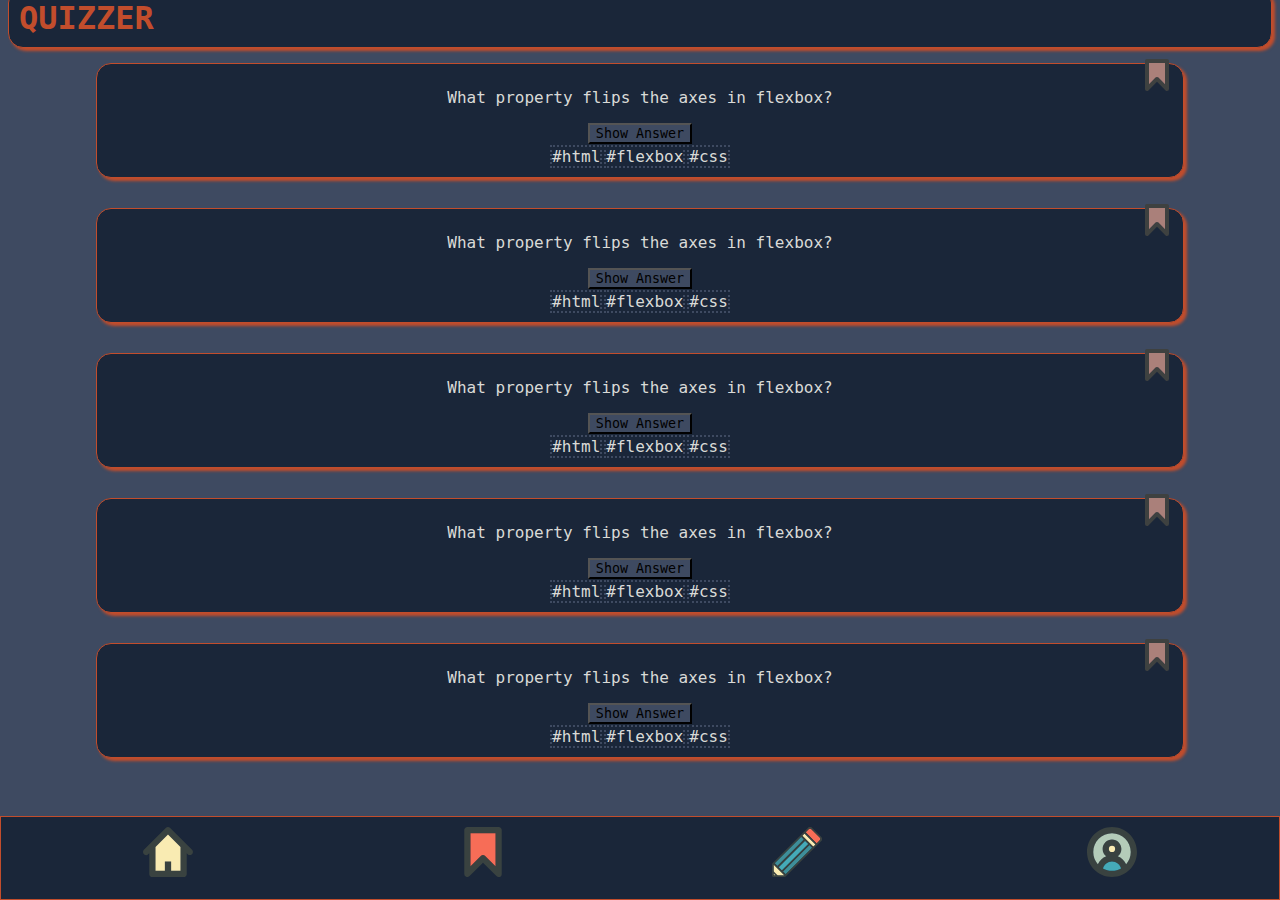
==== index.html @ 1139ff70 "add form.html navigation + basic form structure" ====
<!DOCTYPE html>
<html lang="en">
  <head>
    <meta charset="UTF-8" />
    <meta http-equiv="X-UA-Compatible" content="IE=edge" />
    <meta name="viewport" content="width=device-width, initial-scale=1.0" />
    <title>QUIZZER - Cool Quiz</title>
    <link rel="stylesheet" href="./styles.css" />
    <script src="./index.js" defer></script>
  </head>
  <body>
    <header>
      <h1>QUIZZER</h1>
    </header>
    <main>
      <section class="qcard_container">
        <section class="qcard">
          <svg
            data-js="qcard__bookmark"
            class="qcard__bookmark"
            xml:space="preserve"
            version="1.0"
            viewBox="0 0 64 64"
            height="1em"
            width="1em"
          >
            <path
              fill="#394240"
              d="M52 63.999a3.998 3.998 0 0 1-2.828-1.172L32 45.655 14.828 62.827a3.995 3.995 0 0 1-4.359.867A3.996 3.996 0 0 1 8 59.999v-56c0-2.211 1.789-4 4-4h40c2.211 0 4 1.789 4 4v56a3.996 3.996 0 0 1-4 4zm-20-28c1.023 0 2.047.391 2.828 1.172L48 50.343V7.999H16v42.344l13.172-13.172A3.988 3.988 0 0 1 32 35.999z"
            />
            <path
              fill="#F76D57"
              d="M32 35.999c1.023 0 2.047.391 2.828 1.172L48 50.343V7.999H16v42.344l13.172-13.172A3.988 3.988 0 0 1 32 35.999z"
            />
          </svg>
          <p class="qcard__question" data-js="qcard__question">
            What property flips the axes in flexbox?
          </p>
          <!-- Frage 1 -->
          <p
            class="qcard__answer qcard__answerButton--hidden"
            data-js="qcard__answer"
          >
            Answer: flex-direction
          </p>
          <button class="qcard__answerButton" data-js="qcard__answerButton">
            Show Answer
          </button>
          <ul class="qcard__taglist" role="list">
            <li class="qcard__taglist__tag">#html</li>
            <li class="qcard__taglist__tag">#flexbox</li>
            <li class="qcard__taglist__tag">#css</li>
          </ul>
        </section>
        <section class="qcard">
          <svg
            data-js="qcard__bookmark"
            class="qcard__bookmark"
            xml:space="preserve"
            version="1.0"
            viewBox="0 0 64 64"
            height="1em"
            width="1em"
          >
            <path
              fill="#394240"
              d="M52 63.999a3.998 3.998 0 0 1-2.828-1.172L32 45.655 14.828 62.827a3.995 3.995 0 0 1-4.359.867A3.996 3.996 0 0 1 8 59.999v-56c0-2.211 1.789-4 4-4h40c2.211 0 4 1.789 4 4v56a3.996 3.996 0 0 1-4 4zm-20-28c1.023 0 2.047.391 2.828 1.172L48 50.343V7.999H16v42.344l13.172-13.172A3.988 3.988 0 0 1 32 35.999z"
            />
            <path
              fill="#F76D57"
              d="M32 35.999c1.023 0 2.047.391 2.828 1.172L48 50.343V7.999H16v42.344l13.172-13.172A3.988 3.988 0 0 1 32 35.999z"
            />
          </svg>
          <p class="qcard__question" data-js="qcard__question">
            What property flips the axes in flexbox?
          </p>
          <!-- Frage 2 -->
          <p
            class="qcard__answer qcard__answerButton--hidden"
            data-js="qcard__answer"
          >
            Answer: flex-direction
          </p>
          <button class="qcard__answerButton" data-js="qcard__answerButton">
            Show Answer
          </button>
          <ul class="qcard__taglist" role="list">
            <li class="qcard__taglist__tag">#html</li>
            <li class="qcard__taglist__tag">#flexbox</li>
            <li class="qcard__taglist__tag">#css</li>
          </ul>
        </section>
        <section class="qcard">
          <svg
            data-js="qcard__bookmark"
            class="qcard__bookmark"
            xml:space="preserve"
            version="1.0"
            viewBox="0 0 64 64"
            height="1em"
            width="1em"
          >
            <path
              fill="#394240"
              d="M52 63.999a3.998 3.998 0 0 1-2.828-1.172L32 45.655 14.828 62.827a3.995 3.995 0 0 1-4.359.867A3.996 3.996 0 0 1 8 59.999v-56c0-2.211 1.789-4 4-4h40c2.211 0 4 1.789 4 4v56a3.996 3.996 0 0 1-4 4zm-20-28c1.023 0 2.047.391 2.828 1.172L48 50.343V7.999H16v42.344l13.172-13.172A3.988 3.988 0 0 1 32 35.999z"
            />
            <path
              fill="#F76D57"
              d="M32 35.999c1.023 0 2.047.391 2.828 1.172L48 50.343V7.999H16v42.344l13.172-13.172A3.988 3.988 0 0 1 32 35.999z"
            />
          </svg>
          <p class="qcard__question" data-js="qcard__question">
            What property flips the axes in flexbox?
          </p>
          <!-- Frage 3 -->
          <p
            class="qcard__answer qcard__answerButton--hidden"
            data-js="qcard__answer"
          >
            Answer: flex-direction
          </p>
          <button class="qcard__answerButton" data-js="qcard__answerButton">
            Show Answer
          </button>
          <ul class="qcard__taglist" role="list">
            <li class="qcard__taglist__tag">#html</li>
            <li class="qcard__taglist__tag">#flexbox</li>
            <li class="qcard__taglist__tag">#css</li>
          </ul>
        </section>
        <section class="qcard">
          <svg
            data-js="qcard__bookmark"
            class="qcard__bookmark"
            xml:space="preserve"
            version="1.0"
            viewBox="0 0 64 64"
            height="1em"
            width="1em"
          >
            <path
              fill="#394240"
              d="M52 63.999a3.998 3.998 0 0 1-2.828-1.172L32 45.655 14.828 62.827a3.995 3.995 0 0 1-4.359.867A3.996 3.996 0 0 1 8 59.999v-56c0-2.211 1.789-4 4-4h40c2.211 0 4 1.789 4 4v56a3.996 3.996 0 0 1-4 4zm-20-28c1.023 0 2.047.391 2.828 1.172L48 50.343V7.999H16v42.344l13.172-13.172A3.988 3.988 0 0 1 32 35.999z"
            />
            <path
              fill="#F76D57"
              d="M32 35.999c1.023 0 2.047.391 2.828 1.172L48 50.343V7.999H16v42.344l13.172-13.172A3.988 3.988 0 0 1 32 35.999z"
            />
          </svg>
          <p class="qcard__question" data-js="qcard__question">
            What property flips the axes in flexbox?
          </p>
          <!-- Frage 4 -->
          <p
            class="qcard__answer qcard__answerButton--hidden"
            data-js="qcard__answer"
          >
            Answer: flex-direction
          </p>
          <button class="qcard__answerButton" data-js="qcard__answerButton">
            Show Answer
          </button>
          <ul class="qcard__taglist" role="list">
            <li class="qcard__taglist__tag">#html</li>
            <li class="qcard__taglist__tag">#flexbox</li>
            <li class="qcard__taglist__tag">#css</li>
          </ul>
        </section>
        <section class="qcard">
          <svg
            data-js="qcard__bookmark"
            class="qcard__bookmark"
            xml:space="preserve"
            version="1.0"
            viewBox="0 0 64 64"
            height="1em"
            width="1em"
          >
            <path
              fill="#394240"
              d="M52 63.999a3.998 3.998 0 0 1-2.828-1.172L32 45.655 14.828 62.827a3.995 3.995 0 0 1-4.359.867A3.996 3.996 0 0 1 8 59.999v-56c0-2.211 1.789-4 4-4h40c2.211 0 4 1.789 4 4v56a3.996 3.996 0 0 1-4 4zm-20-28c1.023 0 2.047.391 2.828 1.172L48 50.343V7.999H16v42.344l13.172-13.172A3.988 3.988 0 0 1 32 35.999z"
            />
            <path
              fill="#F76D57"
              d="M32 35.999c1.023 0 2.047.391 2.828 1.172L48 50.343V7.999H16v42.344l13.172-13.172A3.988 3.988 0 0 1 32 35.999z"
            />
          </svg>
          <p class="qcard__question" data-js="qcard__question">
            What property flips the axes in flexbox?
          </p>
          <!-- Frage 5 -->
          <p
            class="qcard__answer qcard__answerButton--hidden"
            data-js="qcard__answer"
          >
            Answer: flex-direction
          </p>
          <button class="qcard__answerButton" data-js="qcard__answerButton">
            Show Answer
          </button>
          <ul class="qcard__taglist" role="list">
            <li class="qcard__taglist__tag">#html</li>
            <li class="qcard__taglist__tag">#flexbox</li>
            <li class="qcard__taglist__tag">#css</li>
          </ul>
        </section>
      </section>
    </main>
    <!-- FOOTER -->
    <footer>
      <nav class="navmenu">
        <a href="./index.html" class="navitem" aria-label="Go to start site">
          <svg
            class="navsvg"
            xml:space="preserve"
            version="1.0"
            viewBox="0 0 64 64"
            height="1em"
            width="1em"
          >
            <path
              fill="#394240"
              d="m62.79 29.172-28-28C34.009.391 32.985 0 31.962 0s-2.047.391-2.828 1.172l-28 28c-1.562 1.566-1.484 4.016.078 5.578 1.566 1.57 3.855 1.801 5.422.234L8 33.617V60c0 2.211 1.789 4 4 4h40c2.211 0 4-1.789 4-4V33.695l1.195 1.195c1.562 1.562 3.949 1.422 5.516-.141 1.563-1.561 1.645-4.015.079-5.577zM48.001 56h-12V44h-8v12H16V25.617L31.962 9.66l16.039 16.035V56z"
            />
            <path
              fill="#F9EBB2"
              d="M48.001 56h-12V44h-8v12H16V25.617L31.962 9.66l16.039 16.035z"
            />
          </svg>
        </a>
        <a
          href="./bookmark.html"
          class="navitem"
          aria-label="Go to bookmark site"
        >
          <svg
            class="navsvg"
            xml:space="preserve"
            version="1.0"
            viewBox="0 0 64 64"
            height="1em"
            width="1em"
          >
            <path
              fill="#394240"
              d="M52 63.999a3.998 3.998 0 0 1-2.828-1.172L32 45.655 14.828 62.827a3.995 3.995 0 0 1-4.359.867A3.996 3.996 0 0 1 8 59.999v-56c0-2.211 1.789-4 4-4h40c2.211 0 4 1.789 4 4v56a3.996 3.996 0 0 1-4 4zm-20-28c1.023 0 2.047.391 2.828 1.172L48 50.343V7.999H16v42.344l13.172-13.172A3.988 3.988 0 0 1 32 35.999z"
            />
            <path
              fill="#F76D57"
              d="M32 35.999c1.023 0 2.047.391 2.828 1.172L48 50.343V7.999H16v42.344l13.172-13.172A3.988 3.988 0 0 1 32 35.999z"
            />
          </svg>
        </a>
        <a
          href="./form.html"
          class="navitem"
          aria-label="Go to create-a-question site"
        >
          <svg
            class="navsvg"
            xml:space="preserve"
            version="1.0"
            viewBox="0 0 64 64"
            height="1em"
            width="1em"
          >
            <path
              fill="#F9EBB2"
              d="M3.001 61.999a.998.998 0 0 1-1-.999l.001-13.141L16.143 62l-13.142-.001z"
            />
            <path
              fill="#F76D57"
              d="m61.414 16.729-4.259 4.259L43.013 6.845l4.258-4.257a2 2 0 0 1 2.829-.002L61.414 13.9c.781.782.78 2.047 0 2.829z"
            />
            <path
              fill="#F9EBB2"
              d="M41.6 8.259 55.741 22.4l-2.828 2.829L38.77 11.087z"
            />
            <g fill="#45AAB8">
              <path
                d="M3.414 46.444 37.356 12.5l3.536 3.537L6.95 49.98zM14.022 57.05l33.94-33.94 3.535 3.534-33.94 33.941zM8.364 51.394l33.942-33.942 4.242 4.242-33.942 33.941z"
              />
            </g>
            <path
              fill="#231F20"
              d="M40.892 16.037 6.951 49.979l-3.536-3.536 33.942-33.941zM47.963 23.109l3.535 3.534-33.94 33.941-3.536-3.535z"
              opacity=".2"
            />
            <path
              fill="#394240"
              d="M62.828 12.486 51.514 1.172a4 4 0 0 0-5.657.001L.602 46.428C-.006 47.035 0 48 0 48l.001 13.999c0 1.105.896 2 1.999 2.001h14s.963.008 1.572-.602l45.256-45.257a3.994 3.994 0 0 0 0-5.655zM2.001 61v-1.583l2.582 2.582H3.001a.998.998 0 0 1-1-.999zm5.41 1-5.41-5.41.001-8.73L16.143 62H7.411zm45.501-36.77L38.771 11.088l-1.414 1.414 3.535 3.535L6.951 49.979l1.414 1.414 33.94-33.941 4.243 4.243-33.941 33.94 1.414 1.415 33.941-33.94 3.535 3.535-33.94 33.941L3.414 46.443 41.599 8.259l14.143 14.143-2.83 2.828zm8.502-8.501-4.259 4.259L43.013 6.845l4.258-4.257a2 2 0 0 1 2.829-.002L61.414 13.9c.781.782.78 2.047 0 2.829z"
            />
          </svg>
        </a>
        <a
          href="./profile.html"
          class="navitem"
          aria-label="Go to profile site"
        >
          <svg
            class="navsvg"
            xml:space="preserve"
            version="1.0"
            viewBox="0 0 64 64"
            height="1em"
            width="1em"
          >
            <path
              fill="#394240"
              d="M32 0C14.328 0 0 14.328 0 32s14.328 32 32 32 32-14.328 32-32S49.672 0 32 0zM20.418 53.016C21.75 47.844 26.406 44 32 44s10.25 3.844 11.582 9.016C40.145 54.914 36.203 56 32 56s-8.145-1.086-11.582-2.984zM32 32c-2.211 0-4-1.789-4-4s1.789-4 4-4 4 1.789 4 4-1.789 4-4 4zm18.129 15.695c-2.141-4.668-5.992-8.367-10.789-10.266C42.156 35.234 44 31.848 44 28c0-6.625-5.371-12-12-12s-12 5.375-12 12c0 3.848 1.844 7.234 4.66 9.43-4.797 1.898-8.648 5.598-10.789 10.266C10.223 43.484 8 38.008 8 32 8 18.746 18.746 8 32 8s24 10.746 24 24c0 6.008-2.223 11.484-5.871 15.695z"
            />
            <path
              fill="#45AAB8"
              d="M20.418 53.016C21.75 47.844 26.406 44 32 44s10.25 3.844 11.582 9.016C40.145 54.914 36.203 56 32 56s-8.145-1.086-11.582-2.984z"
            />
            <circle cx="32" cy="28" r="4" fill="#F9EBB2" />
            <path
              fill="#B4CCB9"
              d="M50.129 47.695c-2.141-4.668-5.992-8.367-10.789-10.266C42.156 35.234 44 31.848 44 28c0-6.625-5.371-12-12-12s-12 5.375-12 12c0 3.848 1.844 7.234 4.66 9.43-4.797 1.898-8.648 5.598-10.789 10.266C10.223 43.484 8 38.008 8 32 8 18.746 18.746 8 32 8s24 10.746 24 24c0 6.008-2.223 11.484-5.871 15.695z"
            />
          </svg>
        </a>
      </nav>
    </footer>
  </body>
</html>
---- styles.css ----
@import "./global.css";

@import "./components/header/header.css";
@import "./components/qcard/qcard.css";
@import "./components/navigation/navigation.css";
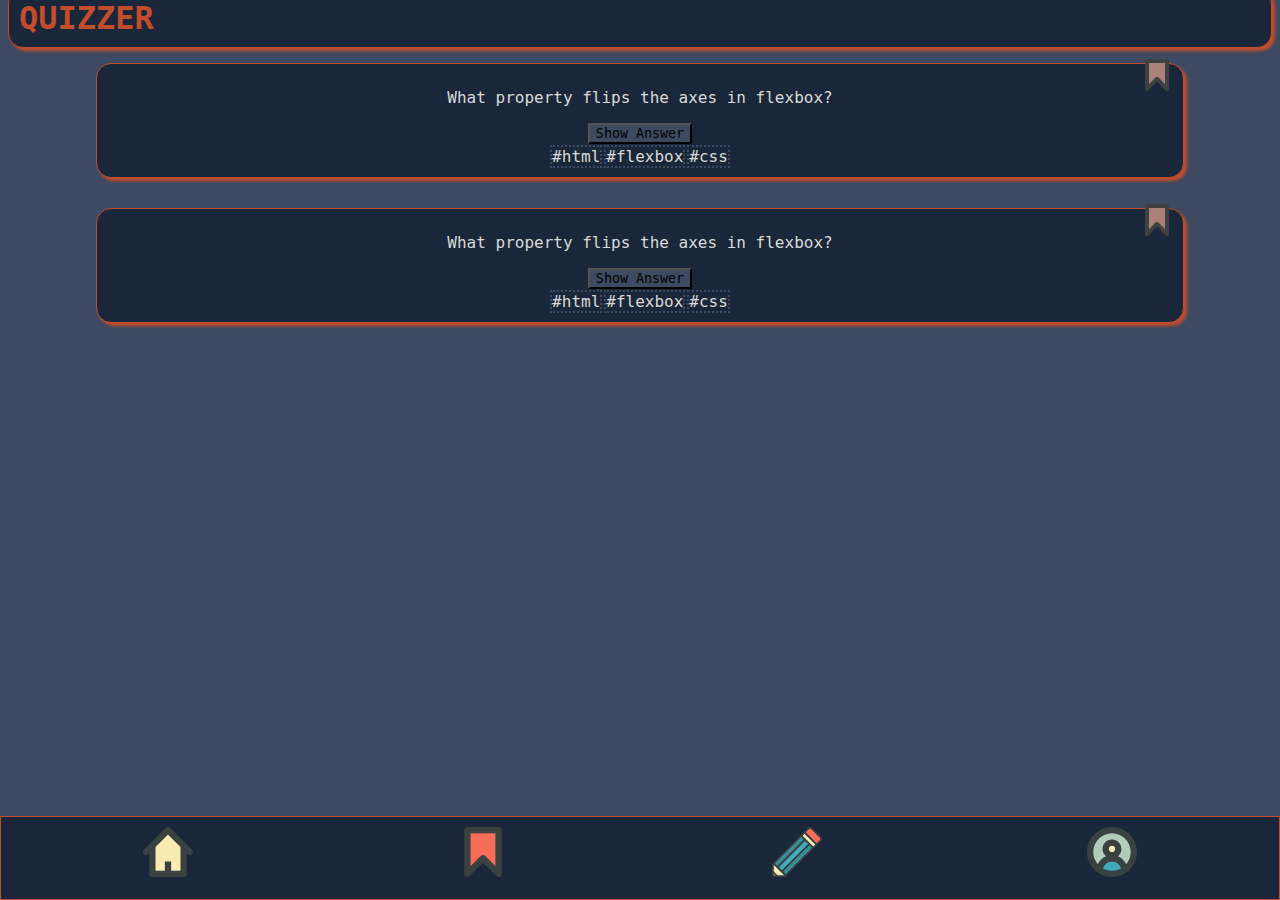
==== commit fd1d751a: "delete useless questions" ====
--- a/index.html
+++ b/index.html
@@ -14,6 +14,7 @@
     </header>
     <main>
       <section class="qcard_container">
+        <!-- FRAGE -->
         <section class="qcard">
           <svg
             data-js="qcard__bookmark"
@@ -36,7 +37,6 @@
           <p class="qcard__question" data-js="qcard__question">
             What property flips the axes in flexbox?
           </p>
-          <!-- Frage 1 -->
           <p
             class="qcard__answer qcard__answerButton--hidden"
             data-js="qcard__answer"
@@ -52,6 +52,7 @@
             <li class="qcard__taglist__tag">#css</li>
           </ul>
         </section>
+        <!-- FRAGE -->
         <section class="qcard">
           <svg
             data-js="qcard__bookmark"
@@ -74,121 +75,6 @@
           <p class="qcard__question" data-js="qcard__question">
             What property flips the axes in flexbox?
           </p>
-          <!-- Frage 2 -->
-          <p
-            class="qcard__answer qcard__answerButton--hidden"
-            data-js="qcard__answer"
-          >
-            Answer: flex-direction
-          </p>
-          <button class="qcard__answerButton" data-js="qcard__answerButton">
-            Show Answer
-          </button>
-          <ul class="qcard__taglist" role="list">
-            <li class="qcard__taglist__tag">#html</li>
-            <li class="qcard__taglist__tag">#flexbox</li>
-            <li class="qcard__taglist__tag">#css</li>
-          </ul>
-        </section>
-        <section class="qcard">
-          <svg
-            data-js="qcard__bookmark"
-            class="qcard__bookmark"
-            xml:space="preserve"
-            version="1.0"
-            viewBox="0 0 64 64"
-            height="1em"
-            width="1em"
-          >
-            <path
-              fill="#394240"
-              d="M52 63.999a3.998 3.998 0 0 1-2.828-1.172L32 45.655 14.828 62.827a3.995 3.995 0 0 1-4.359.867A3.996 3.996 0 0 1 8 59.999v-56c0-2.211 1.789-4 4-4h40c2.211 0 4 1.789 4 4v56a3.996 3.996 0 0 1-4 4zm-20-28c1.023 0 2.047.391 2.828 1.172L48 50.343V7.999H16v42.344l13.172-13.172A3.988 3.988 0 0 1 32 35.999z"
-            />
-            <path
-              fill="#F76D57"
-              d="M32 35.999c1.023 0 2.047.391 2.828 1.172L48 50.343V7.999H16v42.344l13.172-13.172A3.988 3.988 0 0 1 32 35.999z"
-            />
-          </svg>
-          <p class="qcard__question" data-js="qcard__question">
-            What property flips the axes in flexbox?
-          </p>
-          <!-- Frage 3 -->
-          <p
-            class="qcard__answer qcard__answerButton--hidden"
-            data-js="qcard__answer"
-          >
-            Answer: flex-direction
-          </p>
-          <button class="qcard__answerButton" data-js="qcard__answerButton">
-            Show Answer
-          </button>
-          <ul class="qcard__taglist" role="list">
-            <li class="qcard__taglist__tag">#html</li>
-            <li class="qcard__taglist__tag">#flexbox</li>
-            <li class="qcard__taglist__tag">#css</li>
-          </ul>
-        </section>
-        <section class="qcard">
-          <svg
-            data-js="qcard__bookmark"
-            class="qcard__bookmark"
-            xml:space="preserve"
-            version="1.0"
-            viewBox="0 0 64 64"
-            height="1em"
-            width="1em"
-          >
-            <path
-              fill="#394240"
-              d="M52 63.999a3.998 3.998 0 0 1-2.828-1.172L32 45.655 14.828 62.827a3.995 3.995 0 0 1-4.359.867A3.996 3.996 0 0 1 8 59.999v-56c0-2.211 1.789-4 4-4h40c2.211 0 4 1.789 4 4v56a3.996 3.996 0 0 1-4 4zm-20-28c1.023 0 2.047.391 2.828 1.172L48 50.343V7.999H16v42.344l13.172-13.172A3.988 3.988 0 0 1 32 35.999z"
-            />
-            <path
-              fill="#F76D57"
-              d="M32 35.999c1.023 0 2.047.391 2.828 1.172L48 50.343V7.999H16v42.344l13.172-13.172A3.988 3.988 0 0 1 32 35.999z"
-            />
-          </svg>
-          <p class="qcard__question" data-js="qcard__question">
-            What property flips the axes in flexbox?
-          </p>
-          <!-- Frage 4 -->
-          <p
-            class="qcard__answer qcard__answerButton--hidden"
-            data-js="qcard__answer"
-          >
-            Answer: flex-direction
-          </p>
-          <button class="qcard__answerButton" data-js="qcard__answerButton">
-            Show Answer
-          </button>
-          <ul class="qcard__taglist" role="list">
-            <li class="qcard__taglist__tag">#html</li>
-            <li class="qcard__taglist__tag">#flexbox</li>
-            <li class="qcard__taglist__tag">#css</li>
-          </ul>
-        </section>
-        <section class="qcard">
-          <svg
-            data-js="qcard__bookmark"
-            class="qcard__bookmark"
-            xml:space="preserve"
-            version="1.0"
-            viewBox="0 0 64 64"
-            height="1em"
-            width="1em"
-          >
-            <path
-              fill="#394240"
-              d="M52 63.999a3.998 3.998 0 0 1-2.828-1.172L32 45.655 14.828 62.827a3.995 3.995 0 0 1-4.359.867A3.996 3.996 0 0 1 8 59.999v-56c0-2.211 1.789-4 4-4h40c2.211 0 4 1.789 4 4v56a3.996 3.996 0 0 1-4 4zm-20-28c1.023 0 2.047.391 2.828 1.172L48 50.343V7.999H16v42.344l13.172-13.172A3.988 3.988 0 0 1 32 35.999z"
-            />
-            <path
-              fill="#F76D57"
-              d="M32 35.999c1.023 0 2.047.391 2.828 1.172L48 50.343V7.999H16v42.344l13.172-13.172A3.988 3.988 0 0 1 32 35.999z"
-            />
-          </svg>
-          <p class="qcard__question" data-js="qcard__question">
-            What property flips the axes in flexbox?
-          </p>
-          <!-- Frage 5 -->
           <p
             class="qcard__answer qcard__answerButton--hidden"
             data-js="qcard__answer"
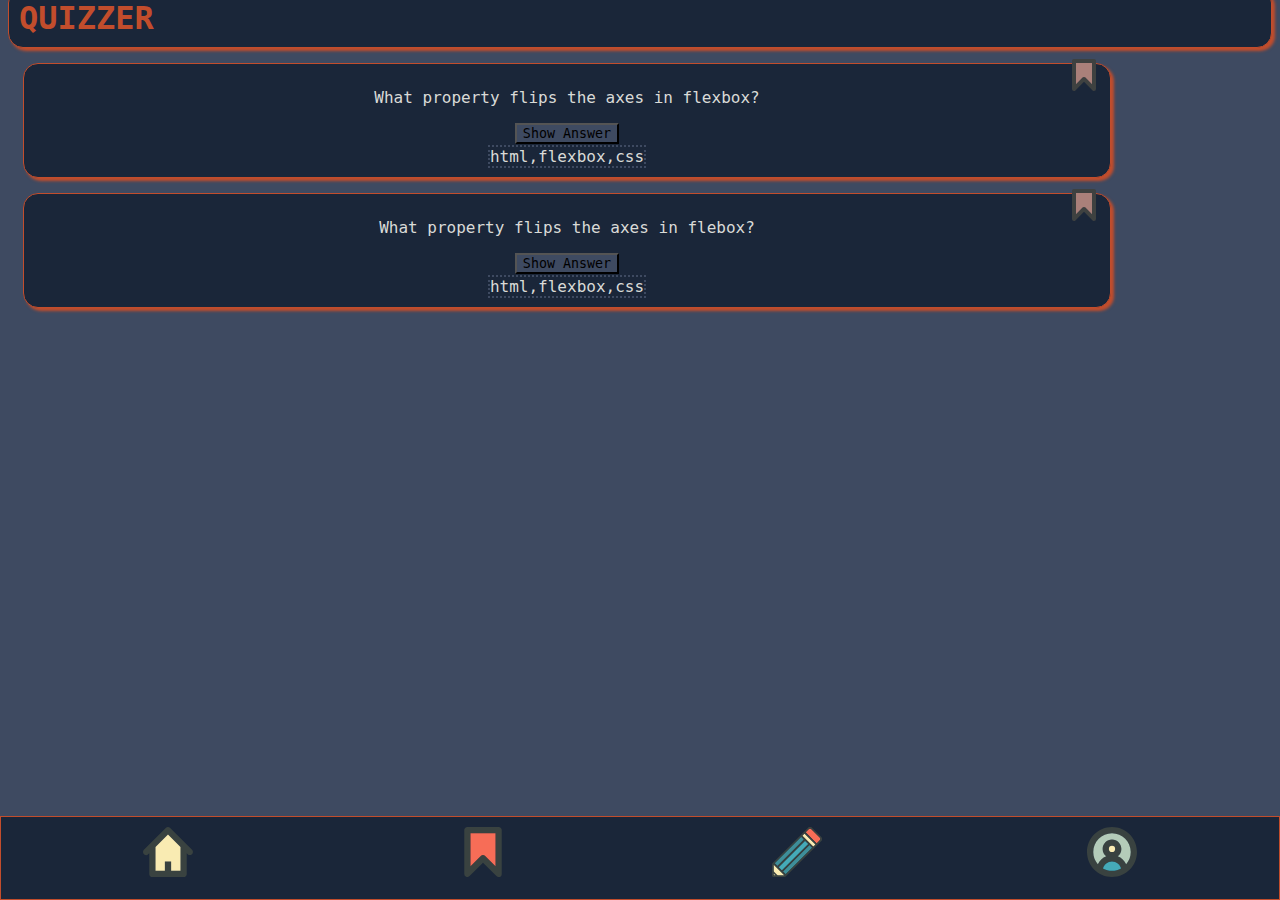
==== commit f1b9d10a: "emptied html content in main section to only show Arrays Cards" ====
--- a/index.html
+++ b/index.html
@@ -6,91 +6,14 @@
     <meta name="viewport" content="width=device-width, initial-scale=1.0" />
     <title>QUIZZER - Cool Quiz</title>
     <link rel="stylesheet" href="./styles.css" />
-    <script src="./index.js" defer></script>
+    <script src="./index.js" type="module" defer></script>
   </head>
   <body>
     <header>
       <h1>QUIZZER</h1>
     </header>
     <main>
-      <section class="qcard_container">
-        <!-- FRAGE -->
-        <section class="qcard">
-          <svg
-            data-js="qcard__bookmark"
-            class="qcard__bookmark"
-            xml:space="preserve"
-            version="1.0"
-            viewBox="0 0 64 64"
-            height="1em"
-            width="1em"
-          >
-            <path
-              fill="#394240"
-              d="M52 63.999a3.998 3.998 0 0 1-2.828-1.172L32 45.655 14.828 62.827a3.995 3.995 0 0 1-4.359.867A3.996 3.996 0 0 1 8 59.999v-56c0-2.211 1.789-4 4-4h40c2.211 0 4 1.789 4 4v56a3.996 3.996 0 0 1-4 4zm-20-28c1.023 0 2.047.391 2.828 1.172L48 50.343V7.999H16v42.344l13.172-13.172A3.988 3.988 0 0 1 32 35.999z"
-            />
-            <path
-              fill="#F76D57"
-              d="M32 35.999c1.023 0 2.047.391 2.828 1.172L48 50.343V7.999H16v42.344l13.172-13.172A3.988 3.988 0 0 1 32 35.999z"
-            />
-          </svg>
-          <p class="qcard__question" data-js="qcard__question">
-            What property flips the axes in flexbox?
-          </p>
-          <p
-            class="qcard__answer qcard__answerButton--hidden"
-            data-js="qcard__answer"
-          >
-            Answer: flex-direction
-          </p>
-          <button class="qcard__answerButton" data-js="qcard__answerButton">
-            Show Answer
-          </button>
-          <ul class="qcard__taglist" role="list">
-            <li class="qcard__taglist__tag">#html</li>
-            <li class="qcard__taglist__tag">#flexbox</li>
-            <li class="qcard__taglist__tag">#css</li>
-          </ul>
-        </section>
-        <!-- FRAGE -->
-        <section class="qcard">
-          <svg
-            data-js="qcard__bookmark"
-            class="qcard__bookmark"
-            xml:space="preserve"
-            version="1.0"
-            viewBox="0 0 64 64"
-            height="1em"
-            width="1em"
-          >
-            <path
-              fill="#394240"
-              d="M52 63.999a3.998 3.998 0 0 1-2.828-1.172L32 45.655 14.828 62.827a3.995 3.995 0 0 1-4.359.867A3.996 3.996 0 0 1 8 59.999v-56c0-2.211 1.789-4 4-4h40c2.211 0 4 1.789 4 4v56a3.996 3.996 0 0 1-4 4zm-20-28c1.023 0 2.047.391 2.828 1.172L48 50.343V7.999H16v42.344l13.172-13.172A3.988 3.988 0 0 1 32 35.999z"
-            />
-            <path
-              fill="#F76D57"
-              d="M32 35.999c1.023 0 2.047.391 2.828 1.172L48 50.343V7.999H16v42.344l13.172-13.172A3.988 3.988 0 0 1 32 35.999z"
-            />
-          </svg>
-          <p class="qcard__question" data-js="qcard__question">
-            What property flips the axes in flexbox?
-          </p>
-          <p
-            class="qcard__answer qcard__answerButton--hidden"
-            data-js="qcard__answer"
-          >
-            Answer: flex-direction
-          </p>
-          <button class="qcard__answerButton" data-js="qcard__answerButton">
-            Show Answer
-          </button>
-          <ul class="qcard__taglist" role="list">
-            <li class="qcard__taglist__tag">#html</li>
-            <li class="qcard__taglist__tag">#flexbox</li>
-            <li class="qcard__taglist__tag">#css</li>
-          </ul>
-        </section>
-      </section>
+      <section class="quiz-card_container"></section>
     </main>
     <!-- FOOTER -->
     <footer>
--- a/styles.css
+++ b/styles.css
@@ -1,5 +1,6 @@
 @import "./global.css";
 
 @import "./components/header/header.css";
-@import "./components/qcard/qcard.css";
+@import "./components/quiz-card/quiz-card.css";
 @import "./components/navigation/navigation.css";
+@import "./components/form/form.css";
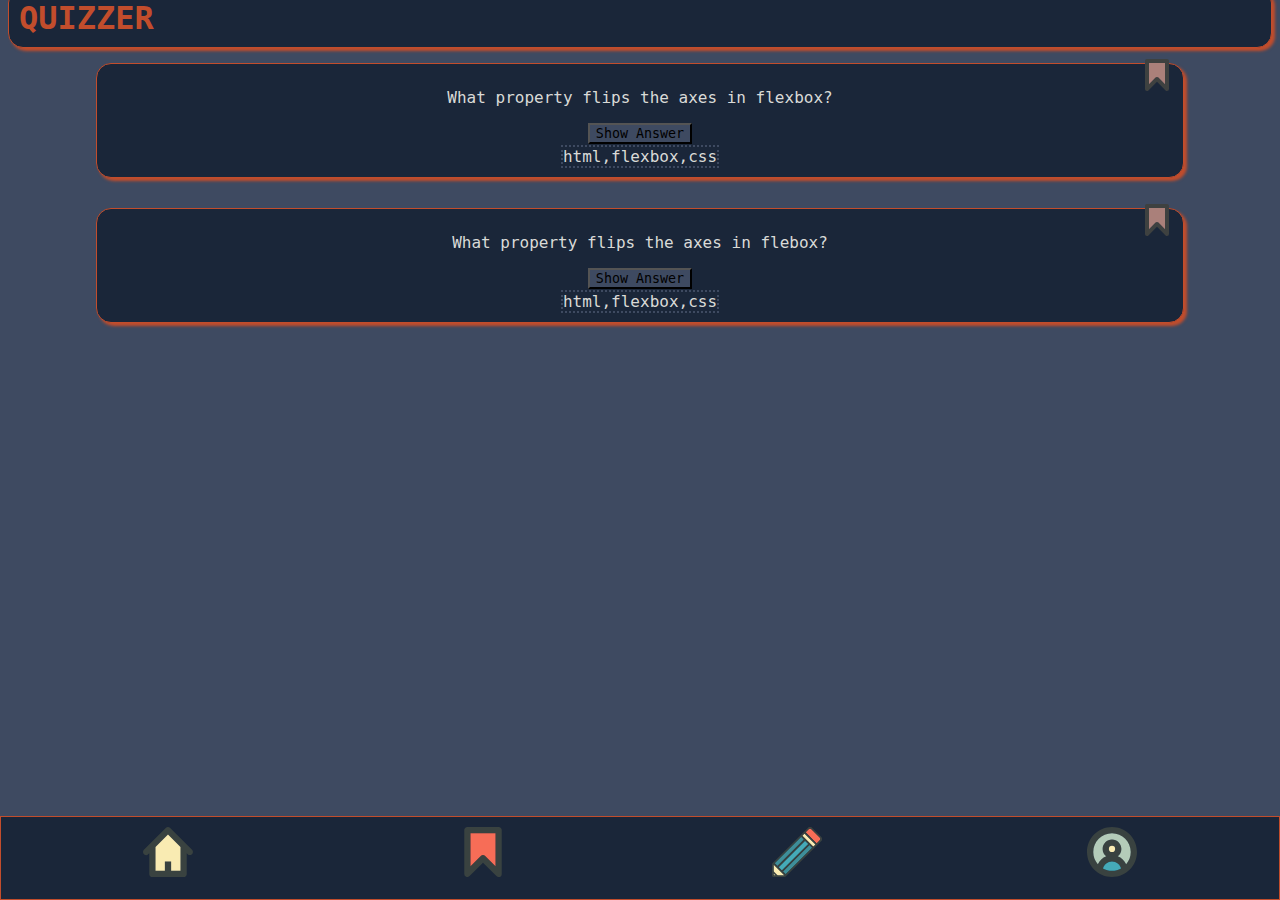
==== commit ba5888df: "add data-js to construct cards only on index page" ====
--- a/index.html
+++ b/index.html
@@ -12,9 +12,7 @@
     <header>
       <h1>QUIZZER</h1>
     </header>
-    <main>
-      <section class="quiz-card_container"></section>
-    </main>
+    <main class="quiz-card_container" data-js="card-container"></main>
     <!-- FOOTER -->
     <footer>
       <nav class="navmenu">
